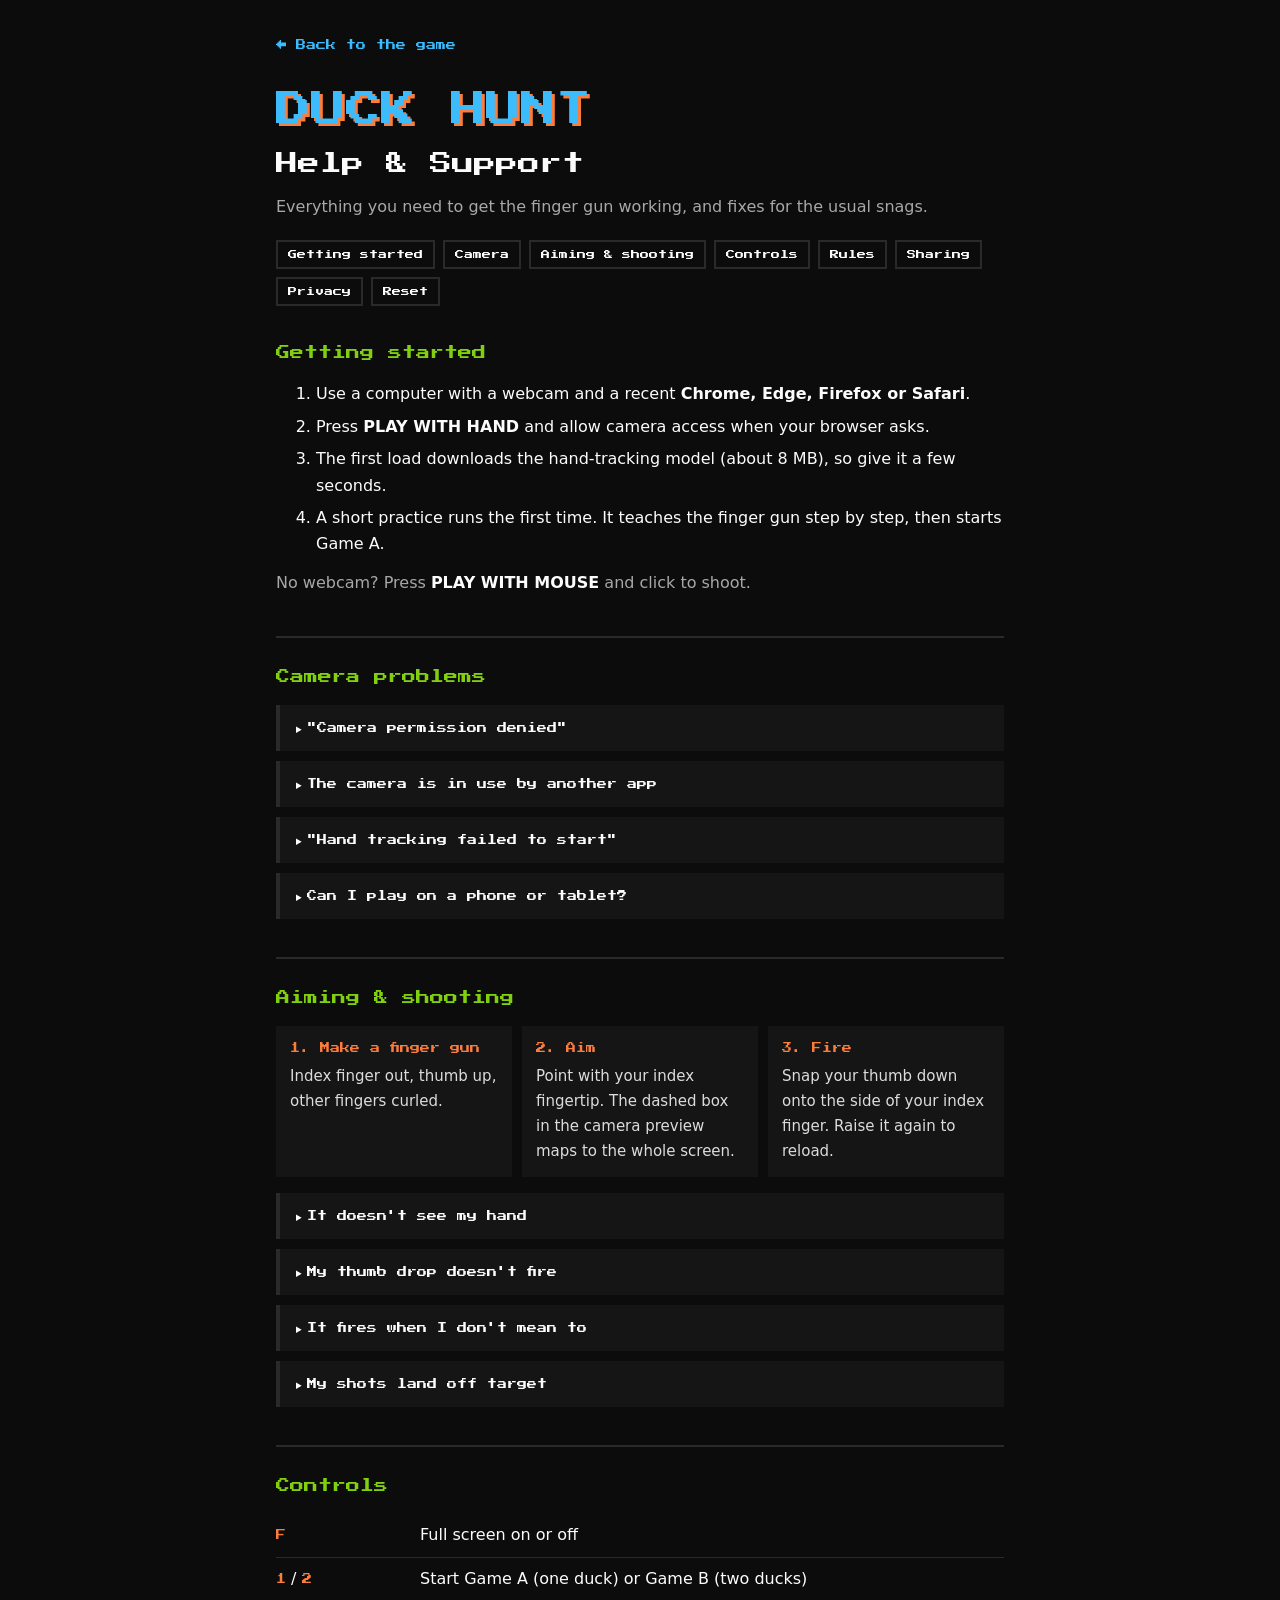
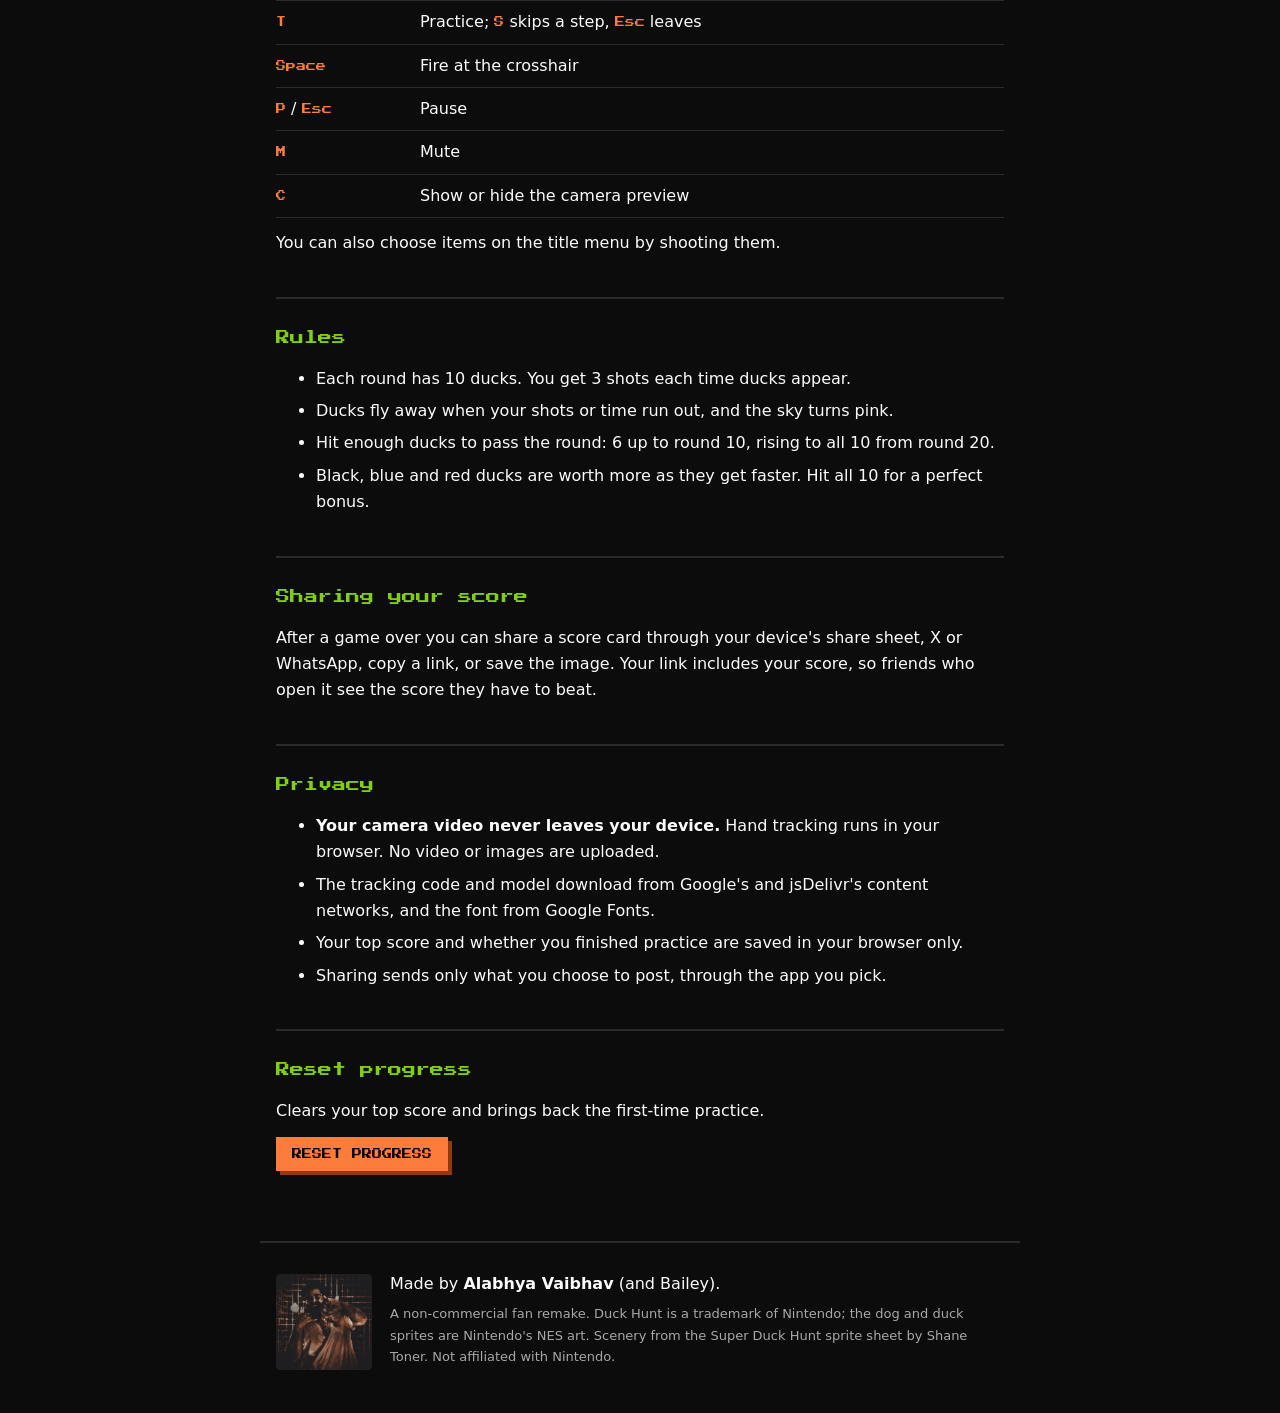
==== support.html @ d5b723dd "Add support page and score sharing - support.html: setup, camera and tracking troubleshooting, contr" ====
<!doctype html>
<html lang="en">
<head>
  <meta charset="utf-8">
  <meta name="viewport" content="width=device-width, initial-scale=1">
  <title>Help &amp; Support · Duck Hunt: Finger Gun</title>
  <meta name="description" content="How to play Duck Hunt: Finger Gun, fix camera and hand-tracking problems, and what happens to your camera video.">
  <link rel="preconnect" href="https://fonts.googleapis.com">
  <link rel="preconnect" href="https://fonts.gstatic.com" crossorigin>
  <link href="https://fonts.googleapis.com/css2?family=Press+Start+2P&display=swap" rel="stylesheet">
  <link rel="stylesheet" href="css/support.css">
</head>
<body>
  <header>
    <a class="back" href="./">&larr; Back to the game</a>
    <h1><span>DUCK HUNT</span> Help &amp; Support</h1>
    <p class="lede">Everything you need to get the finger gun working, and fixes for the usual snags.</p>
    <nav aria-label="On this page">
      <a href="#start">Getting started</a>
      <a href="#camera">Camera</a>
      <a href="#shooting">Aiming &amp; shooting</a>
      <a href="#controls">Controls</a>
      <a href="#rules">Rules</a>
      <a href="#share">Sharing</a>
      <a href="#privacy">Privacy</a>
      <a href="#reset">Reset</a>
    </nav>
  </header>

  <main>
    <section id="start">
      <h2>Getting started</h2>
      <ol>
        <li>Use a computer with a webcam and a recent <b>Chrome, Edge, Firefox or Safari</b>.</li>
        <li>Press <b>PLAY WITH HAND</b> and allow camera access when your browser asks.</li>
        <li>The first load downloads the hand-tracking model (about 8&nbsp;MB), so give it a few seconds.</li>
        <li>A short practice runs the first time. It teaches the finger gun step by step, then starts Game A.</li>
      </ol>
      <p class="tip">No webcam? Press <b>PLAY WITH MOUSE</b> and click to shoot.</p>
    </section>

    <section id="camera">
      <h2>Camera problems</h2>
      <details>
        <summary>"Camera permission denied"</summary>
        <p>Your browser blocked the camera for this site. Click the camera or lock icon at the left of the address bar, set <b>Camera</b> to <b>Allow</b>, then reload the page.</p>
        <p>On a Mac, also check <b>System Settings → Privacy &amp; Security → Camera</b> and turn on your browser.</p>
      </details>
      <details>
        <summary>The camera is in use by another app</summary>
        <p>Close video-call apps (Zoom, Meet, Teams, FaceTime) or other tabs that use the camera, then press <b>PLAY WITH HAND</b> again.</p>
      </details>
      <details>
        <summary>"Hand tracking failed to start"</summary>
        <p>The tracking model couldn't load or your graphics driver refused it. Check your connection and reload. If it keeps failing, try Chrome, which has the best support, or play with the mouse.</p>
      </details>
      <details>
        <summary>Can I play on a phone or tablet?</summary>
        <p>It's made for a laptop or desktop webcam that faces you while you point at the screen. Phones work for mouse-style play (tap to shoot), but holding the phone and aiming at it with the same hand is awkward.</p>
      </details>
    </section>

    <section id="shooting">
      <h2>Aiming &amp; shooting</h2>
      <div class="how">
        <div><b>1. Make a finger gun</b>Index finger out, thumb up, other fingers curled.</div>
        <div><b>2. Aim</b>Point with your index fingertip. The dashed box in the camera preview maps to the whole screen.</div>
        <div><b>3. Fire</b>Snap your thumb down onto the side of your index finger. Raise it again to reload.</div>
      </div>
      <details>
        <summary>It doesn't see my hand</summary>
        <ul>
          <li>Sit about an arm's length from the camera, with your hand inside the dashed box.</li>
          <li>Light your hand from the front. A bright window behind you makes your hand a silhouette.</li>
          <li>Keep your palm sideways to the camera, like holding a real pistol.</li>
        </ul>
      </details>
      <details>
        <summary>My thumb drop doesn't fire</summary>
        <p>Watch the bar under the camera preview. Your thumb has to go past the <span class="g">green line</span> to cock and past the <span class="o">orange line</span> to fire. Both lines learn your hand, so after a few full up-and-down movements they settle to your range.</p>
        <p>Make the movement bigger: thumb clearly up, then all the way down onto your finger. A small twitch isn't enough.</p>
      </details>
      <details>
        <summary>It fires when I don't mean to</summary>
        <p>Keep your thumb raised high between shots and curl your other fingers. When they open, the gun un-cocks and won't fire.</p>
      </details>
      <details>
        <summary>My shots land off target</summary>
        <p>The shot lands where the crosshair was when your thumb <i>started</i> to drop, so your aim jerking during the shot doesn't matter. If you still miss, hold your index finger steadier and replay <b>PRACTICE</b> from the title menu to warm up.</p>
      </details>
    </section>

    <section id="controls">
      <h2>Controls</h2>
      <table>
        <tr><td><kbd>F</kbd></td><td>Full screen on or off</td></tr>
        <tr><td><kbd>1</kbd> / <kbd>2</kbd></td><td>Start Game A (one duck) or Game B (two ducks)</td></tr>
        <tr><td><kbd>T</kbd></td><td>Practice; <kbd>S</kbd> skips a step, <kbd>Esc</kbd> leaves</td></tr>
        <tr><td><kbd>Space</kbd></td><td>Fire at the crosshair</td></tr>
        <tr><td><kbd>P</kbd> / <kbd>Esc</kbd></td><td>Pause</td></tr>
        <tr><td><kbd>M</kbd></td><td>Mute</td></tr>
        <tr><td><kbd>C</kbd></td><td>Show or hide the camera preview</td></tr>
      </table>
      <p>You can also choose items on the title menu by shooting them.</p>
    </section>

    <section id="rules">
      <h2>Rules</h2>
      <ul>
        <li>Each round has 10 ducks. You get 3 shots each time ducks appear.</li>
        <li>Ducks fly away when your shots or time run out, and the sky turns pink.</li>
        <li>Hit enough ducks to pass the round: 6 up to round 10, rising to all 10 from round 20.</li>
        <li>Black, blue and red ducks are worth more as they get faster. Hit all 10 for a perfect bonus.</li>
      </ul>
    </section>

    <section id="share">
      <h2>Sharing your score</h2>
      <p>After a game over you can share a score card through your device's share sheet, X or WhatsApp, copy a link, or save the image. Your link includes your score, so friends who open it see the score they have to beat.</p>
    </section>

    <section id="privacy">
      <h2>Privacy</h2>
      <ul>
        <li><b>Your camera video never leaves your device.</b> Hand tracking runs in your browser. No video or images are uploaded.</li>
        <li>The tracking code and model download from Google's and jsDelivr's content networks, and the font from Google Fonts.</li>
        <li>Your top score and whether you finished practice are saved in your browser only.</li>
        <li>Sharing sends only what you choose to post, through the app you pick.</li>
      </ul>
    </section>

    <section id="reset">
      <h2>Reset progress</h2>
      <p>Clears your top score and brings back the first-time practice.</p>
      <button id="resetBtn">RESET PROGRESS</button>
      <p id="resetMsg" class="msg" aria-live="polite"></p>
    </section>
  </main>

  <footer>
    <img src="assets/alabhya.png" alt="Dot portrait of Alabhya with Bailey the cat" width="96" height="96">
    <div>
      <p>Made by <b>Alabhya Vaibhav</b> (and Bailey).</p>
      <p class="fine">A non-commercial fan remake. Duck Hunt is a trademark of Nintendo; the dog and duck sprites are Nintendo's NES art. Scenery from the Super Duck Hunt sprite sheet by Shane Toner. Not affiliated with Nintendo.</p>
    </div>
  </footer>

  <script>
    document.getElementById('resetBtn').addEventListener('click', () => {
      const msg = document.getElementById('resetMsg');
      try {
        localStorage.removeItem('duckhunt.top');
        localStorage.removeItem('duckhunt.tutorialDone');
        msg.textContent = 'Done. Practice will run next time you play with your hand.';
      } catch {
        msg.textContent = 'Your browser is blocking site storage, so there is nothing saved to reset.';
      }
    });
  </script>
</body>
</html>
---- css/support.css ----
:root {
  --bg: #0c0c0c;
  --panel: #151515;
  --line: #2a2a2a;
  --ink: #fcfcfc;
  --muted: #a8a8a8;
  --green: #80d010;
  --blue: #3cbcfc;
  --orange: #fc7c3c;
  --pixel: "Press Start 2P", ui-monospace, monospace;
  --body: system-ui, -apple-system, "Segoe UI", sans-serif;
}

* { box-sizing: border-box; }

html { scroll-behavior: smooth; }
body {
  margin: 0;
  background: var(--bg);
  color: var(--ink);
  font: 16px/1.65 var(--body);
}

header, main, footer { max-width: 760px; margin: 0 auto; padding: 0 16px; }
header { padding-top: 32px; padding-bottom: 8px; }

a { color: var(--blue); }
a:hover { color: var(--ink); }
.back { font: 10px var(--pixel); text-decoration: none; }

h1, h2, summary, button, kbd, .how b { font-family: var(--pixel); font-weight: normal; }
h1 { font-size: clamp(16px, 4vw, 22px); line-height: 1.6; margin: 24px 0 12px; }
h1 span { display: block; color: var(--blue); text-shadow: 3px 3px 0 var(--orange); font-size: 1.6em; margin-bottom: 8px; }
h2 { font-size: 14px; color: var(--green); margin: 0 0 16px; }
.lede { color: var(--muted); margin: 0 0 20px; }

nav { display: flex; flex-wrap: wrap; gap: 8px; }
nav a {
  font: 9px var(--pixel);
  text-decoration: none;
  padding: 8px 10px;
  border: 2px solid var(--line);
  color: var(--ink);
}
nav a:hover { border-color: var(--green); }

section { padding: 28px 0; border-top: 2px solid var(--line); scroll-margin-top: 16px; }
section:first-child { border-top: none; }
p, ul, ol { margin: 0 0 12px; }
li { margin-bottom: 6px; }
b { color: var(--ink); }
.tip { color: var(--muted); }
.g { color: var(--green); }
.o { color: var(--orange); }

details {
  background: var(--panel);
  border-left: 4px solid var(--line);
  margin-bottom: 10px;
  padding: 0 16px;
}
details[open] { border-left-color: var(--orange); padding-bottom: 6px; }
summary { cursor: pointer; font-size: 10px; line-height: 1.8; padding: 14px 0; }
details p, details ul { color: #dcdcdc; }

.how { display: grid; grid-template-columns: repeat(auto-fit, minmax(190px, 1fr)); gap: 10px; margin-bottom: 16px; }
.how div { background: var(--panel); padding: 14px; color: #dcdcdc; font-size: 15px; }
.how b { display: block; font-size: 10px; color: var(--orange); margin-bottom: 8px; line-height: 1.6; }

table { border-collapse: collapse; width: 100%; margin-bottom: 12px; }
td { padding: 8px 0; border-bottom: 1px solid var(--line); vertical-align: top; }
td:first-child { width: 9em; white-space: nowrap; }
kbd { font-size: 10px; color: var(--orange); }

button {
  font-size: 10px;
  padding: 12px 16px;
  color: #000;
  background: var(--orange);
  border: none;
  cursor: pointer;
  box-shadow: 4px 4px 0 #8c3c0c;
}
button:active { transform: translate(2px, 2px); box-shadow: 2px 2px 0 #8c3c0c; }
.msg { color: var(--green); margin-top: 14px; min-height: 1em; }

footer {
  display: flex;
  gap: 18px;
  align-items: center;
  padding-top: 28px;
  padding-bottom: 40px;
  border-top: 2px solid var(--line);
}
footer img { flex: none; border-radius: 4px; }
footer p { margin: 0 0 6px; }
.fine { color: var(--muted); font-size: 13px; }
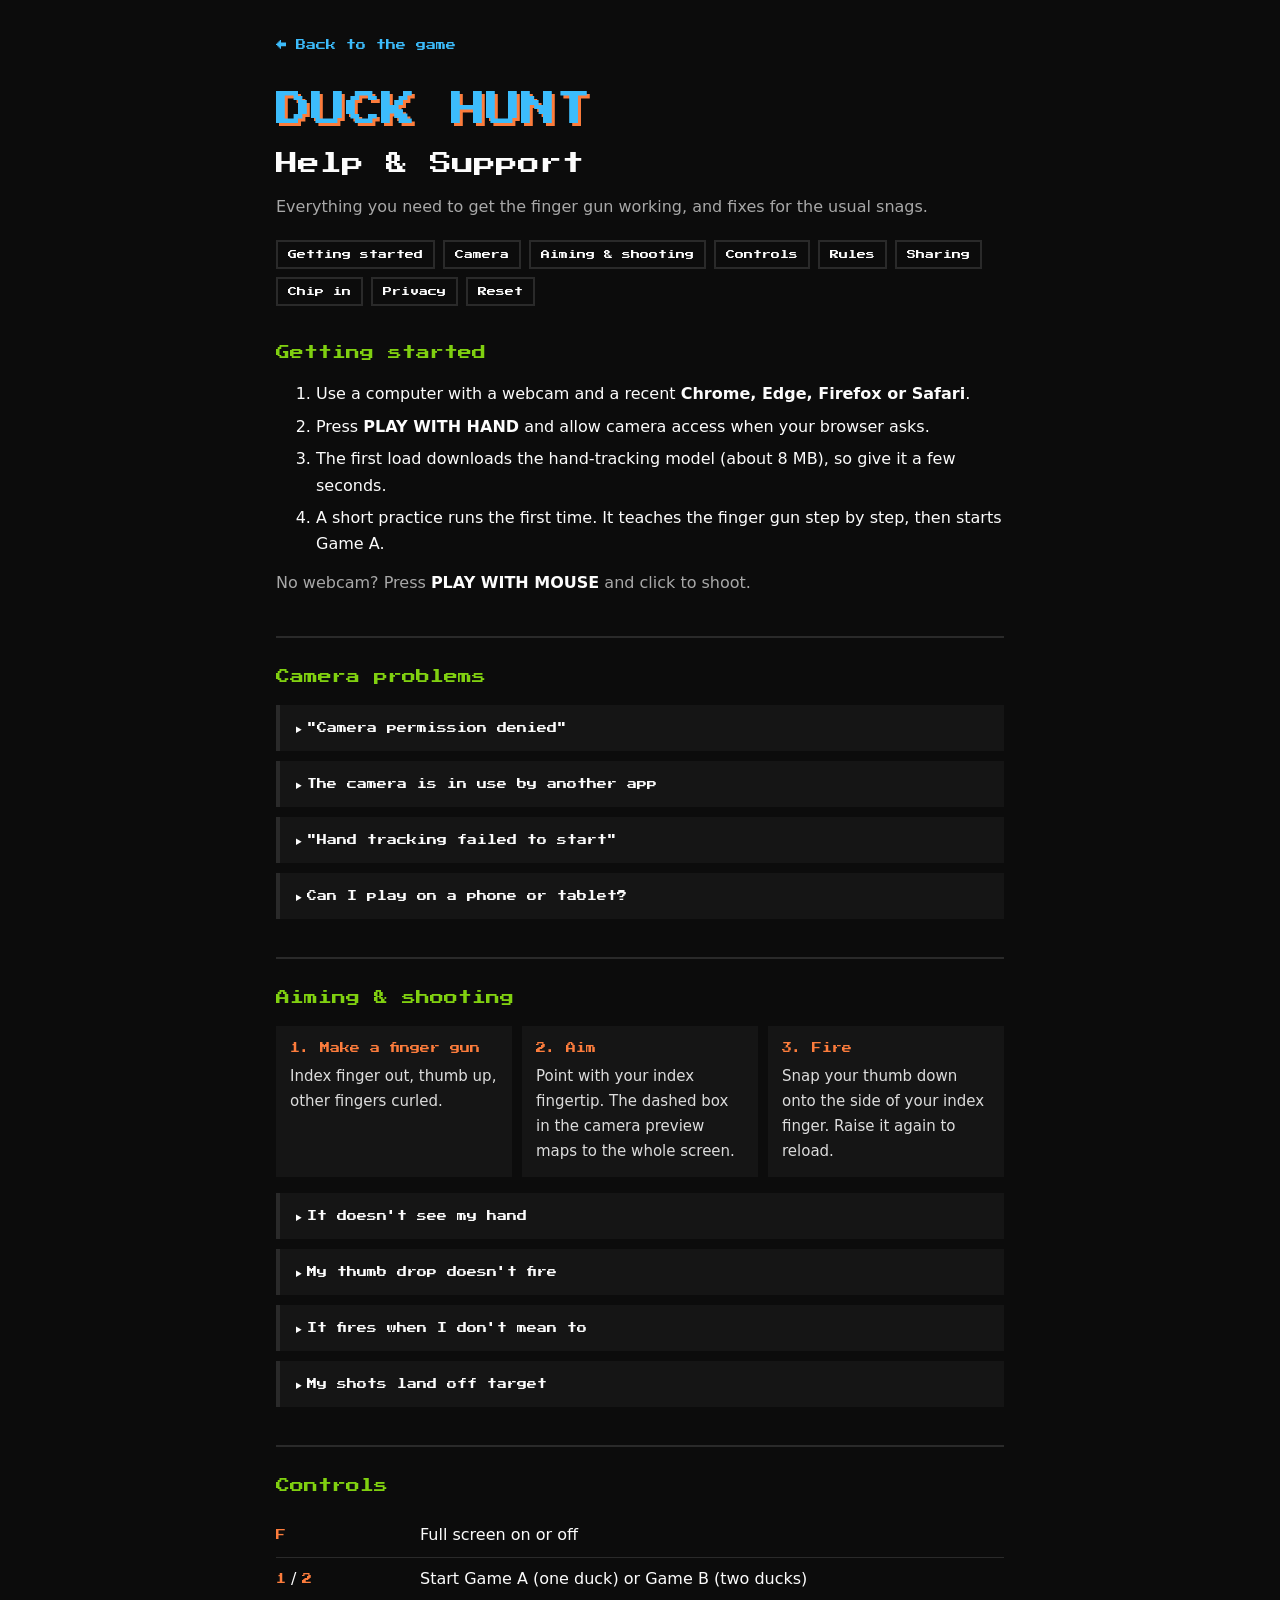
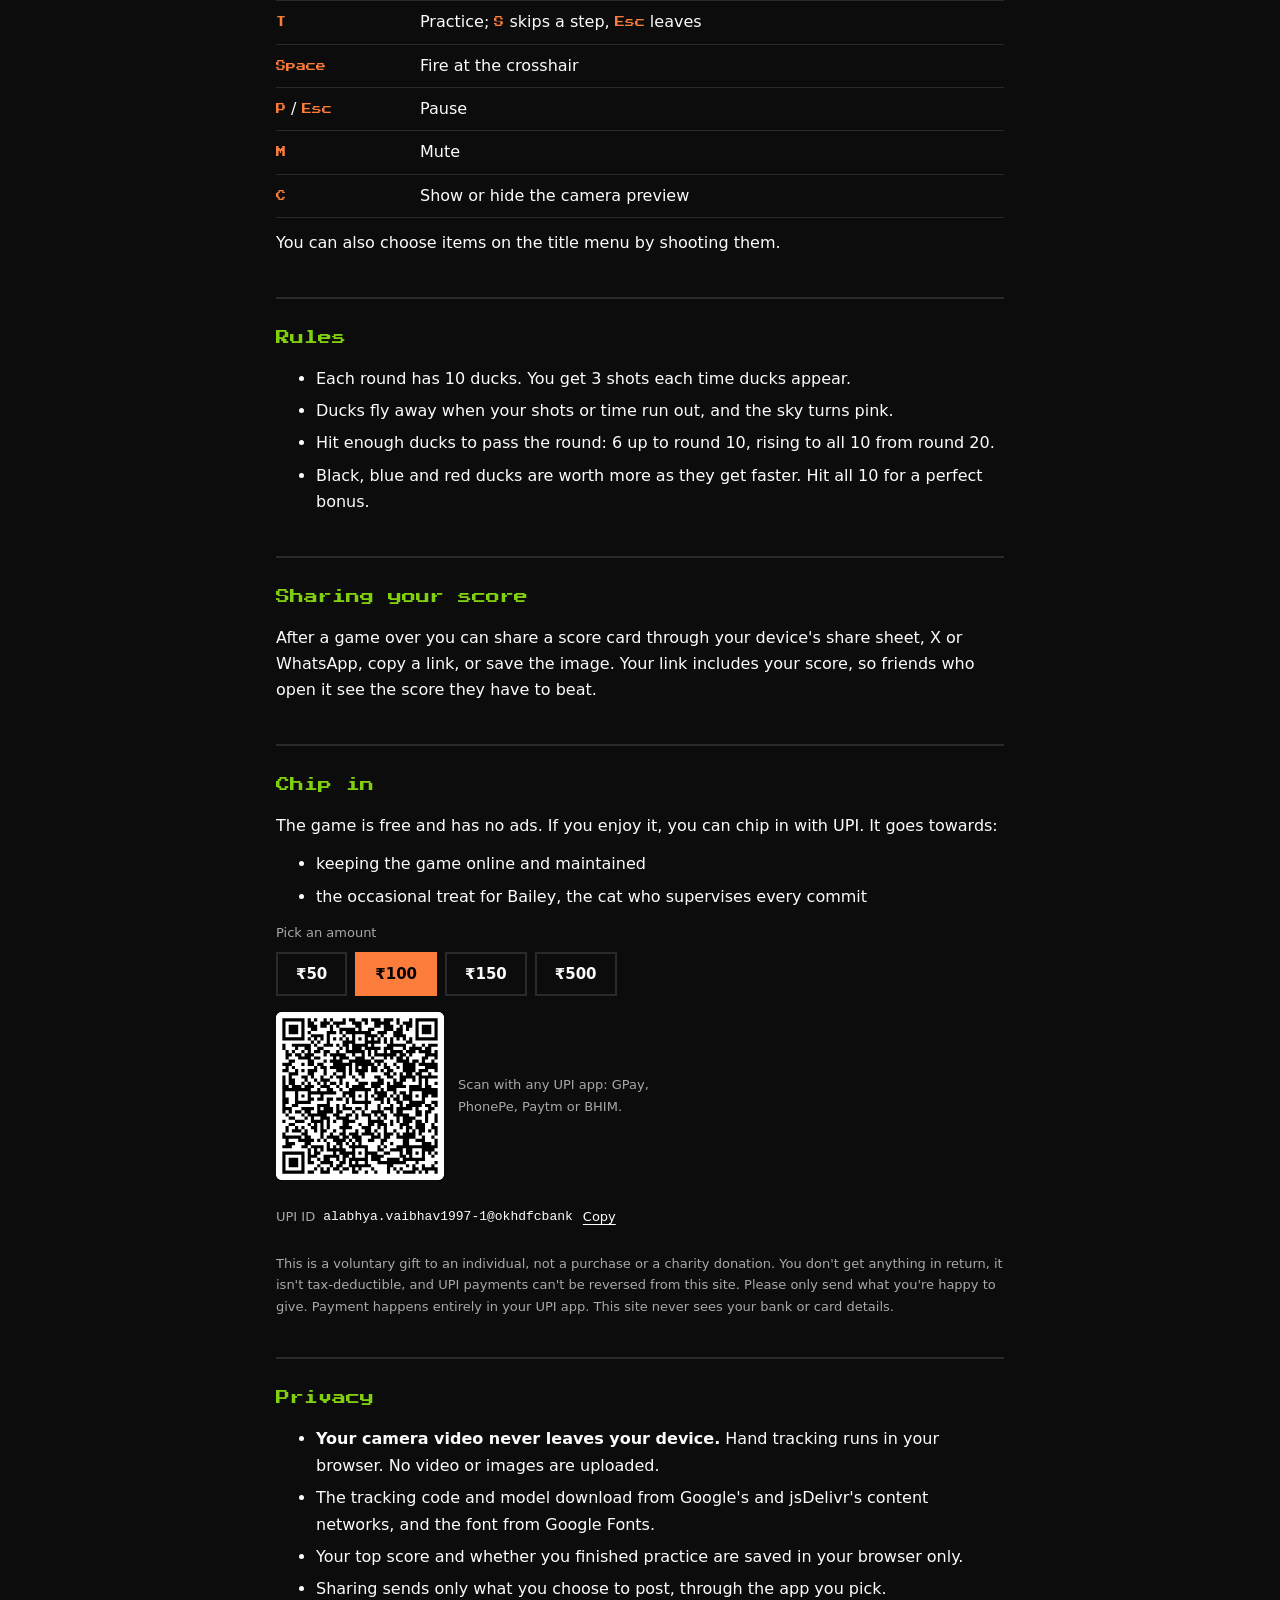
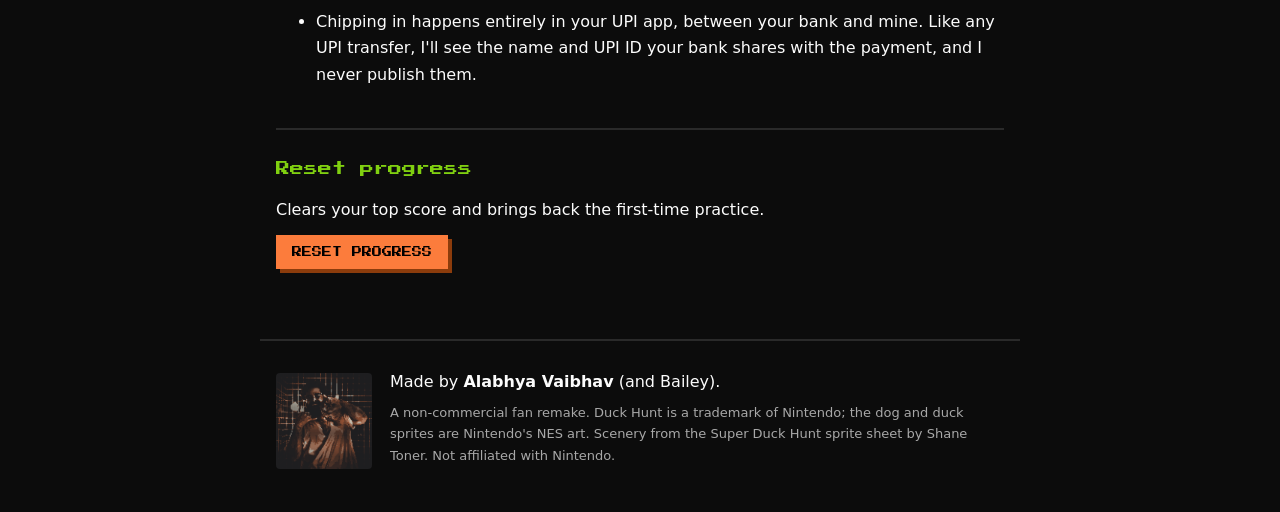
==== commit b80245ab: "Add UPI chip-in box to the support page Same UPI ID, amounts and wording as How Your City Moves, wit" ====
--- a/support.html
+++ b/support.html
@@ -22,6 +22,7 @@
       <a href="#controls">Controls</a>
       <a href="#rules">Rules</a>
       <a href="#share">Sharing</a>
+      <a href="#chip-in">Chip in</a>
       <a href="#privacy">Privacy</a>
       <a href="#reset">Reset</a>
     </nav>
@@ -119,6 +120,33 @@
       <p>After a game over you can share a score card through your device's share sheet, X or WhatsApp, copy a link, or save the image. Your link includes your score, so friends who open it see the score they have to beat.</p>
     </section>
 
+    <section id="chip-in">
+      <h2>Chip in</h2>
+      <p>The game is free and has no ads. If you enjoy it, you can chip in with UPI. It goes towards:</p>
+      <ul>
+        <li>keeping the game online and maintained</li>
+        <li>the occasional treat for Bailey, the cat who supervises every commit</li>
+      </ul>
+      <div class="chipin" data-chipin>
+        <fieldset class="chip-amounts">
+          <legend>Pick an amount</legend>
+          <label class="chip"><input type="radio" name="chipAmount" value="50"><span>₹50</span></label>
+          <label class="chip"><input type="radio" name="chipAmount" value="100" checked><span>₹100</span></label>
+          <label class="chip"><input type="radio" name="chipAmount" value="150"><span>₹150</span></label>
+          <label class="chip"><input type="radio" name="chipAmount" value="500"><span>₹500</span></label>
+        </fieldset>
+        <div class="chip-pay">
+          <a class="chip-app" href="#" data-chip-app>Pay <span data-chip-label>₹100</span> with a UPI app</a>
+          <div class="chip-qr">
+            <img data-chip-qr src="assets/qr/upi-100.svg" width="168" height="168" alt="UPI QR code for ₹100">
+            <p class="chip-hint"><span class="on-hover">Scan with any UPI app: GPay, PhonePe, Paytm or BHIM.</span><span class="on-touch">Or scan this from another phone.</span></p>
+          </div>
+        </div>
+        <p class="chip-id">UPI ID <code data-chip-id></code> <button type="button" class="chip-copy" data-chip-copy>Copy</button><span class="chip-status" role="status" aria-live="polite" data-chip-status></span></p>
+      </div>
+      <p class="fine">This is a voluntary gift to an individual, not a purchase or a charity donation. You don't get anything in return, it isn't tax-deductible, and UPI payments can't be reversed from this site. Please only send what you're happy to give. Payment happens entirely in your UPI app. This site never sees your bank or card details.</p>
+    </section>
+
     <section id="privacy">
       <h2>Privacy</h2>
       <ul>
@@ -126,6 +154,7 @@
         <li>The tracking code and model download from Google's and jsDelivr's content networks, and the font from Google Fonts.</li>
         <li>Your top score and whether you finished practice are saved in your browser only.</li>
         <li>Sharing sends only what you choose to post, through the app you pick.</li>
+        <li>Chipping in happens entirely in your UPI app, between your bank and mine. Like any UPI transfer, I'll see the name and UPI ID your bank shares with the payment, and I never publish them.</li>
       </ul>
     </section>
 
@@ -146,6 +175,30 @@
   </footer>
 
   <script>
+    // "Chip in" box. Keep UPI in step with tools/upi_qr.py, which draws the QR codes.
+    const UPI = { id: 'alabhya.vaibhav1997-1@okhdfcbank', name: 'Alabhya Vaibhav', note: 'Chip in: Duck Hunt Finger Gun' };
+    // The ID goes in raw: several UPI apps reject "%40" in place of "@".
+    const upiLink = amount => `upi://pay?pa=${UPI.id}&pn=${encodeURIComponent(UPI.name)}`
+      + `&am=${amount.toFixed(2)}&cu=INR&tn=${encodeURIComponent(UPI.note)}`;
+    const chip = document.querySelector('[data-chipin]');
+    const app = chip.querySelector('[data-chip-app]');
+    const qr = chip.querySelector('[data-chip-qr]');
+    const pick = amount => {
+      app.href = upiLink(amount);
+      chip.querySelector('[data-chip-label]').textContent = `₹${amount}`;
+      qr.src = `assets/qr/upi-${amount}.svg`;
+      qr.alt = `UPI QR code for ₹${amount}`;
+    };
+    chip.querySelector('[data-chip-id]').textContent = UPI.id;
+    chip.querySelectorAll('input[name=chipAmount]').forEach(r => r.addEventListener('change', () => pick(Number(r.value))));
+    pick(Number(chip.querySelector('input[name=chipAmount]:checked').value));
+    chip.querySelector('[data-chip-copy]').addEventListener('click', async () => {
+      const status = chip.querySelector('[data-chip-status]');
+      try { await navigator.clipboard.writeText(UPI.id); status.textContent = 'Copied'; }
+      catch { status.textContent = 'Select and copy it instead'; }
+      setTimeout(() => { status.textContent = ''; }, 2400);
+    });
+
     document.getElementById('resetBtn').addEventListener('click', () => {
       const msg = document.getElementById('resetMsg');
       try {
--- a/css/support.css
+++ b/css/support.css
@@ -95,3 +95,53 @@
 footer img { flex: none; border-radius: 4px; }
 footer p { margin: 0 0 6px; }
 .fine { color: var(--muted); font-size: 13px; }
+
+/* Chip in (UPI) */
+.chipin { display: grid; gap: 16px; margin: 6px 0 16px; }
+.chip-amounts { border: 0; margin: 0; padding: 0; display: flex; flex-wrap: wrap; gap: 8px; }
+.chip-amounts legend { font-size: 13px; color: var(--muted); margin-bottom: 8px; padding: 0; }
+.chip { position: relative; }
+.chip input { position: absolute; opacity: 0; width: 1px; height: 1px; }
+.chip span {
+  display: inline-flex;
+  align-items: center;
+  min-height: 44px;
+  padding: 0 18px;
+  cursor: pointer;
+  border: 2px solid var(--line);
+  font: 600 15px var(--body); /* the pixel font has no ₹ */
+}
+.chip span:hover { border-color: var(--orange); color: var(--orange); }
+.chip input:checked + span { background: var(--orange); border-color: var(--orange); color: #000; }
+.chip input:focus-visible + span { outline: 2px solid var(--orange); outline-offset: 2px; }
+.chip-pay { display: flex; flex-wrap: wrap; gap: 16px; align-items: flex-start; }
+.chip-app {
+  font: 10px var(--pixel);
+  padding: 14px 16px;
+  color: #000;
+  background: var(--orange);
+  text-decoration: none;
+  box-shadow: 4px 4px 0 #8c3c0c;
+}
+.chip-app:hover { color: #000; }
+.chip-qr { display: flex; gap: 14px; align-items: center; flex-wrap: wrap; }
+.chip-qr img { display: block; width: 168px; height: 168px; background: #fff; border-radius: 6px; }
+.chip-hint { margin: 0; max-width: 24ch; font-size: 13px; color: var(--muted); }
+.chip-id { margin: 0; font-size: 13px; color: var(--muted); display: flex; flex-wrap: wrap; align-items: center; gap: 8px; }
+.chip-id code { color: var(--ink); }
+.chip-copy {
+  all: unset;
+  cursor: pointer;
+  font-size: 13px;
+  color: var(--ink);
+  text-decoration: underline;
+  text-underline-offset: 3px;
+  padding: 10px 2px;
+}
+.chip-copy:hover { color: var(--orange); }
+.chip-copy:focus-visible { outline: 2px solid var(--orange); outline-offset: 2px; }
+.chip-status { font: 9px var(--pixel); color: var(--orange); }
+/* UPI apps live on phones: on desktop the QR is the way in. */
+.on-touch { display: none; }
+@media (hover: hover) and (pointer: fine) { .chip-app { display: none; } }
+@media not ((hover: hover) and (pointer: fine)) { .on-hover { display: none; } .on-touch { display: inline; } }
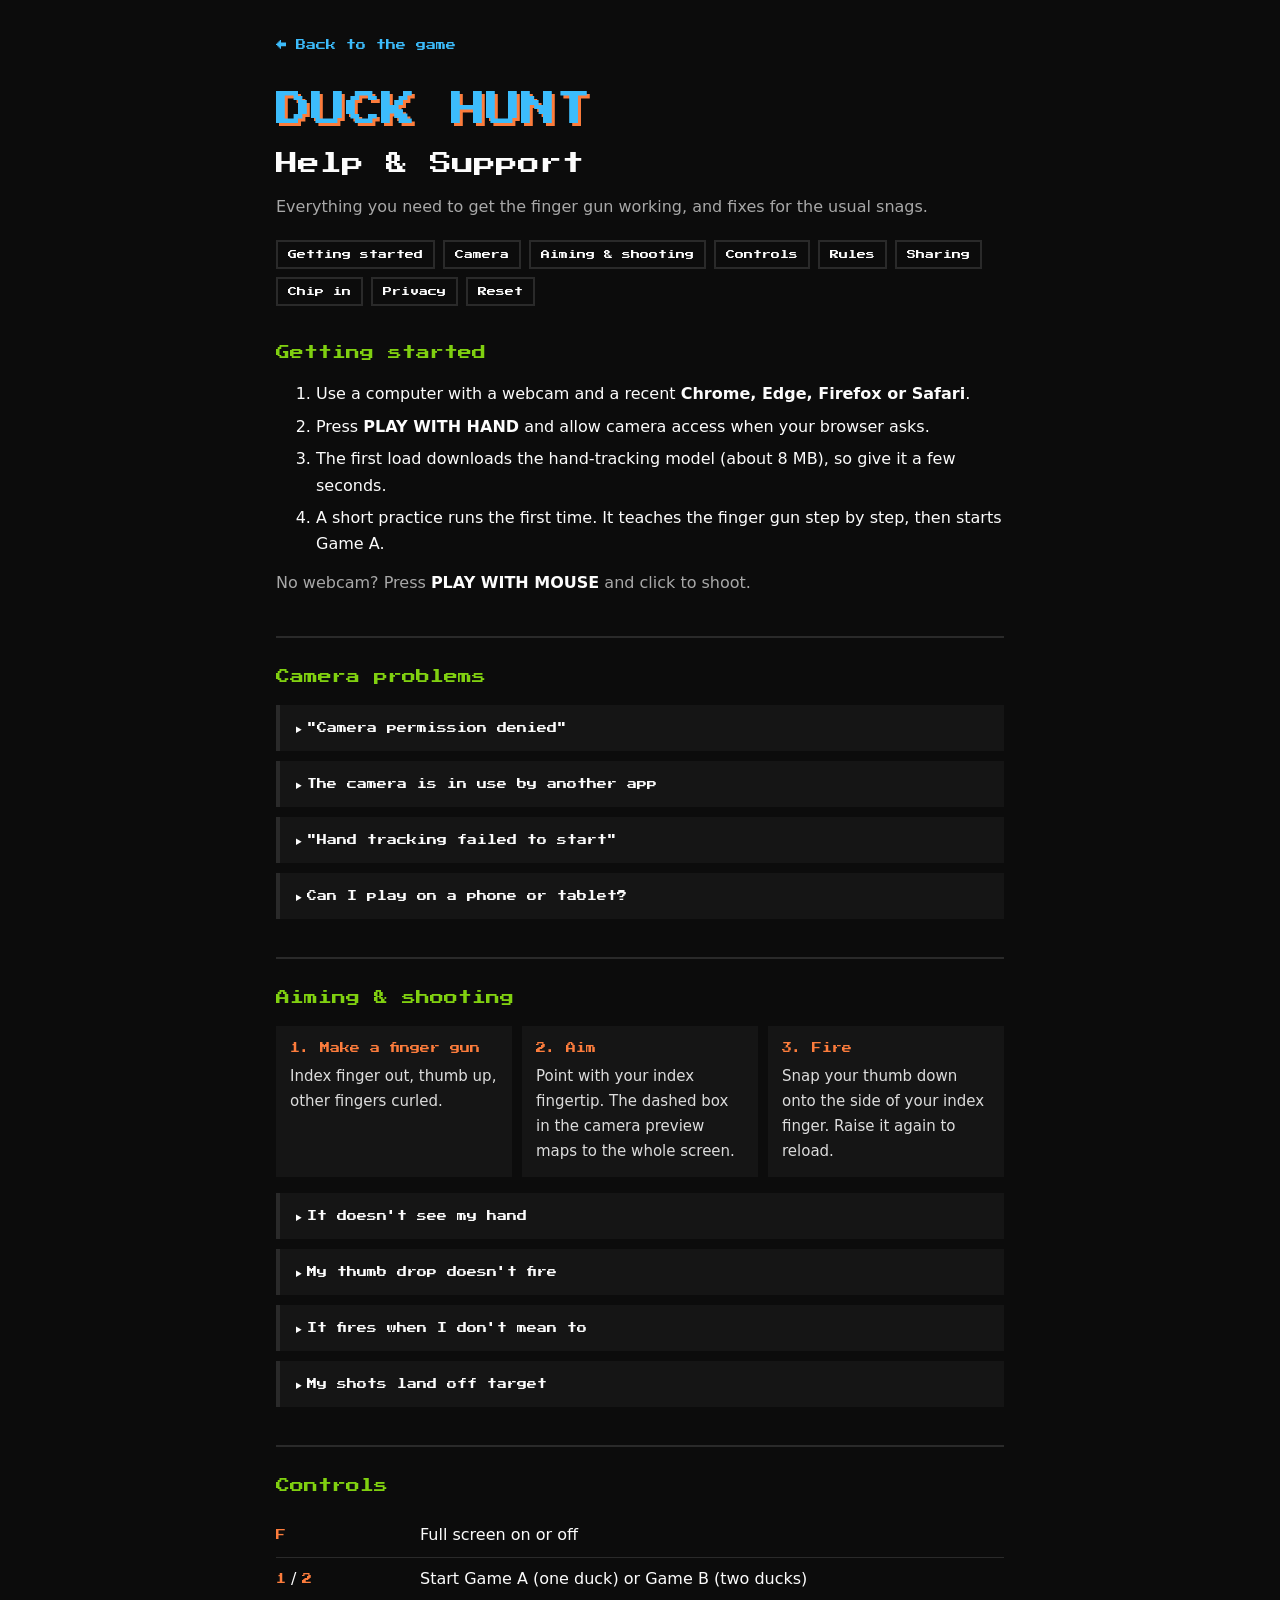
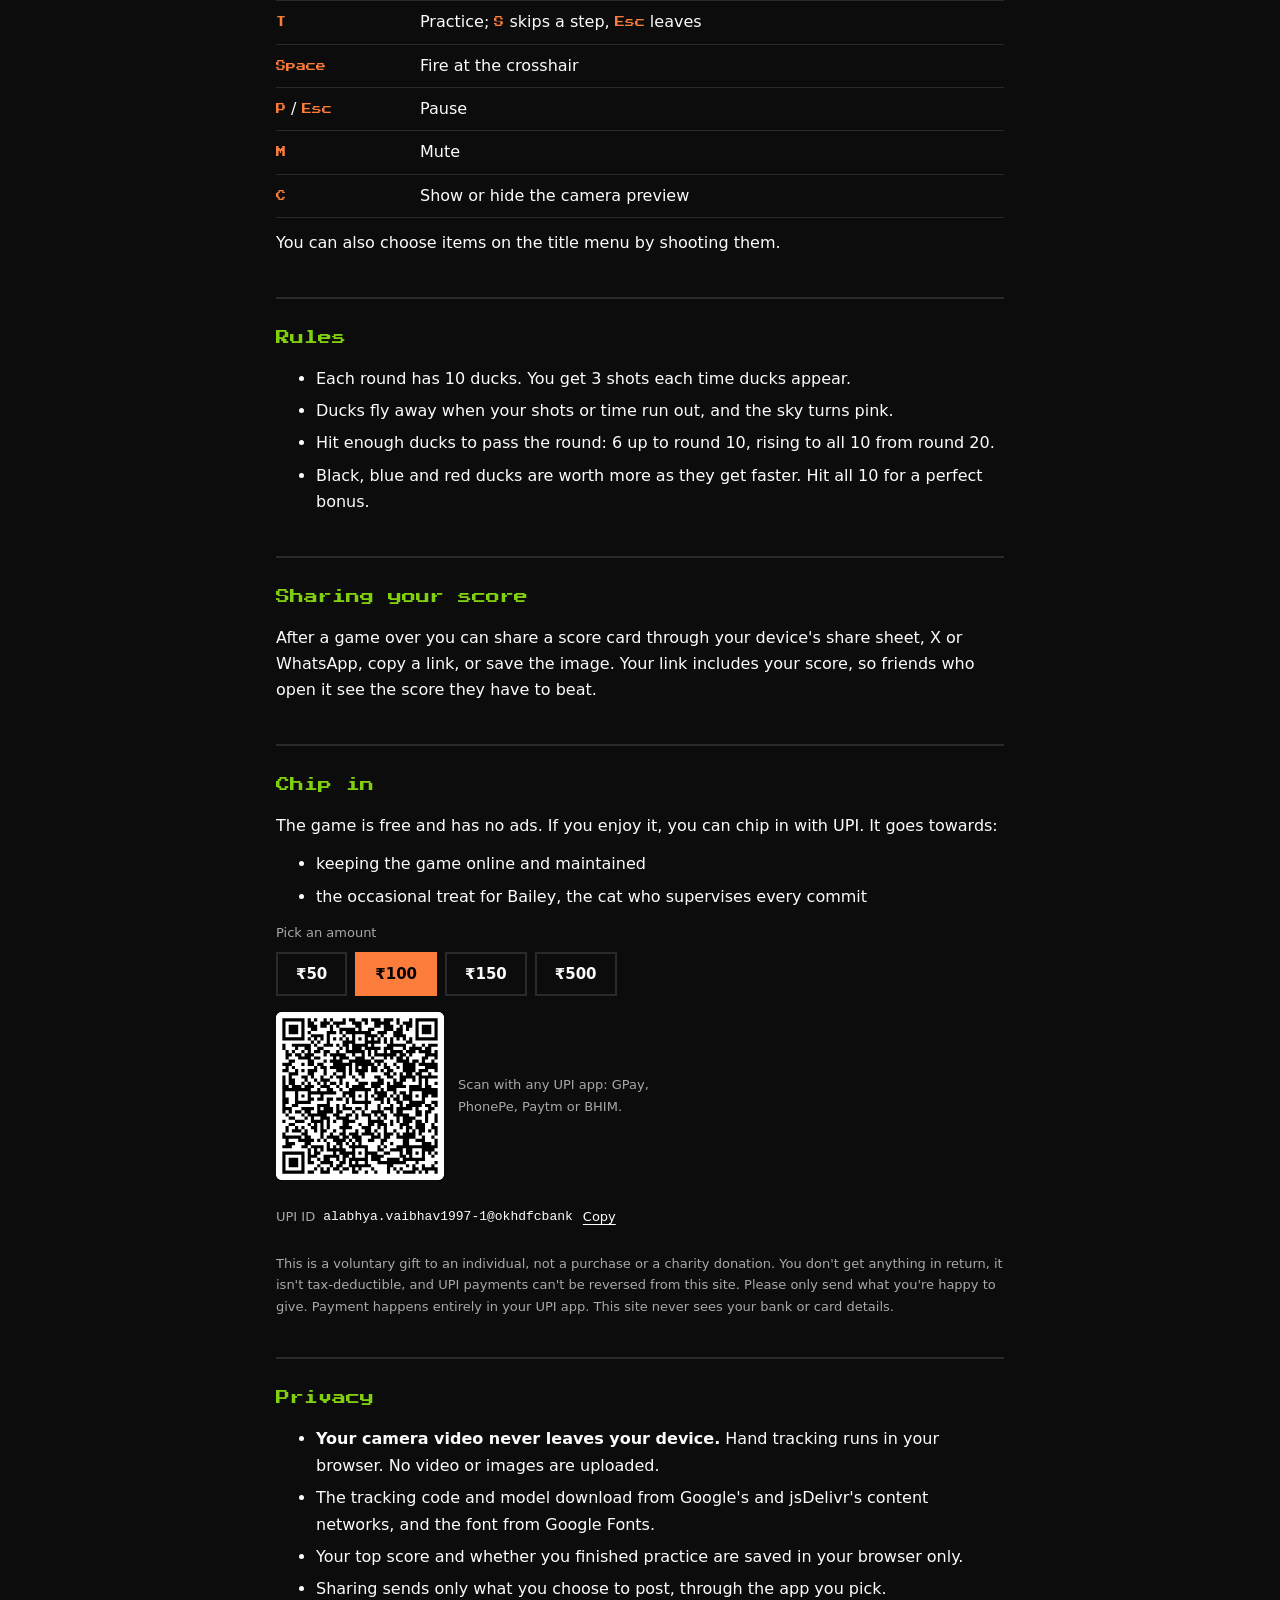
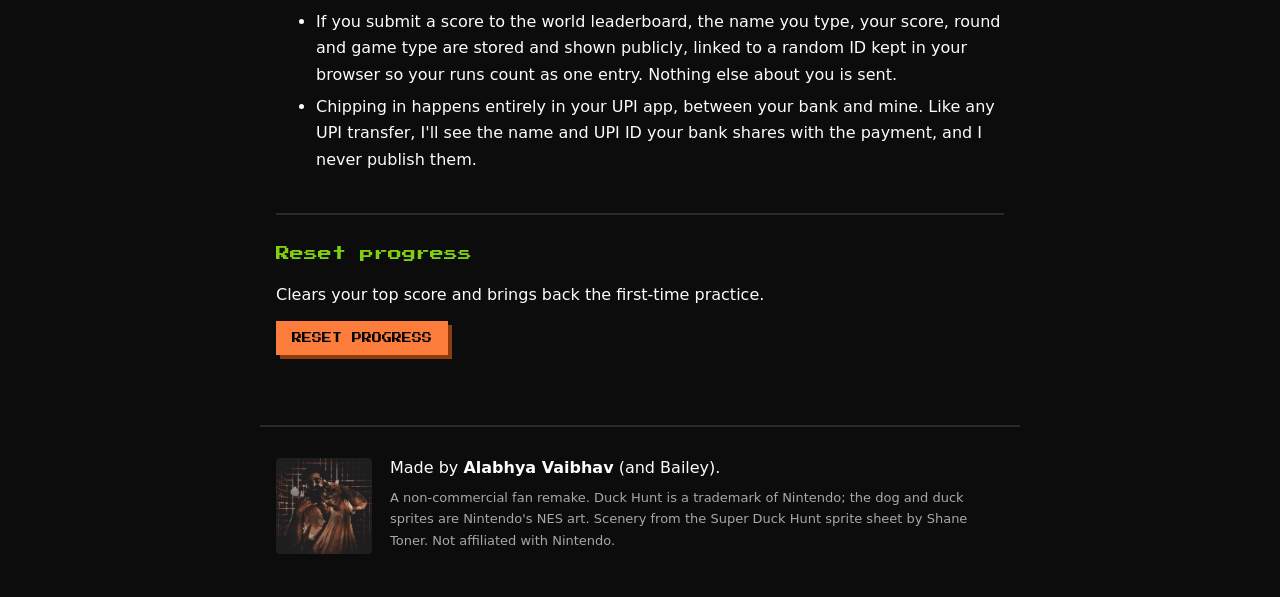
==== commit a097b405: "Add world leaderboard (hidden until Supabase is configured) - supabase/migrations: scores table behi" ====
--- a/support.html
+++ b/support.html
@@ -4,6 +4,11 @@
   <meta charset="utf-8">
   <meta name="viewport" content="width=device-width, initial-scale=1">
   <title>Help &amp; Support · Duck Hunt: Finger Gun</title>
+  <link rel="icon" href="favicon.ico" sizes="32x32">
+  <link rel="icon" href="favicon.svg" type="image/svg+xml">
+  <link rel="apple-touch-icon" href="assets/icons/apple-touch-icon.png">
+  <link rel="manifest" href="site.webmanifest">
+  <meta name="theme-color" content="#64b0ff">
   <meta name="description" content="How to play Duck Hunt: Finger Gun, fix camera and hand-tracking problems, and what happens to your camera video.">
   <link rel="preconnect" href="https://fonts.googleapis.com">
   <link rel="preconnect" href="https://fonts.gstatic.com" crossorigin>
@@ -154,6 +159,7 @@
         <li>The tracking code and model download from Google's and jsDelivr's content networks, and the font from Google Fonts.</li>
         <li>Your top score and whether you finished practice are saved in your browser only.</li>
         <li>Sharing sends only what you choose to post, through the app you pick.</li>
+        <li>If you submit a score to the world leaderboard, the name you type, your score, round and game type are stored and shown publicly, linked to a random ID kept in your browser so your runs count as one entry. Nothing else about you is sent.</li>
         <li>Chipping in happens entirely in your UPI app, between your bank and mine. Like any UPI transfer, I'll see the name and UPI ID your bank shares with the payment, and I never publish them.</li>
       </ul>
     </section>
@@ -203,6 +209,7 @@
       const msg = document.getElementById('resetMsg');
       try {
         localStorage.removeItem('duckhunt.top');
+        localStorage.removeItem('duckhunt.best');
         localStorage.removeItem('duckhunt.tutorialDone');
         msg.textContent = 'Done. Practice will run next time you play with your hand.';
       } catch {
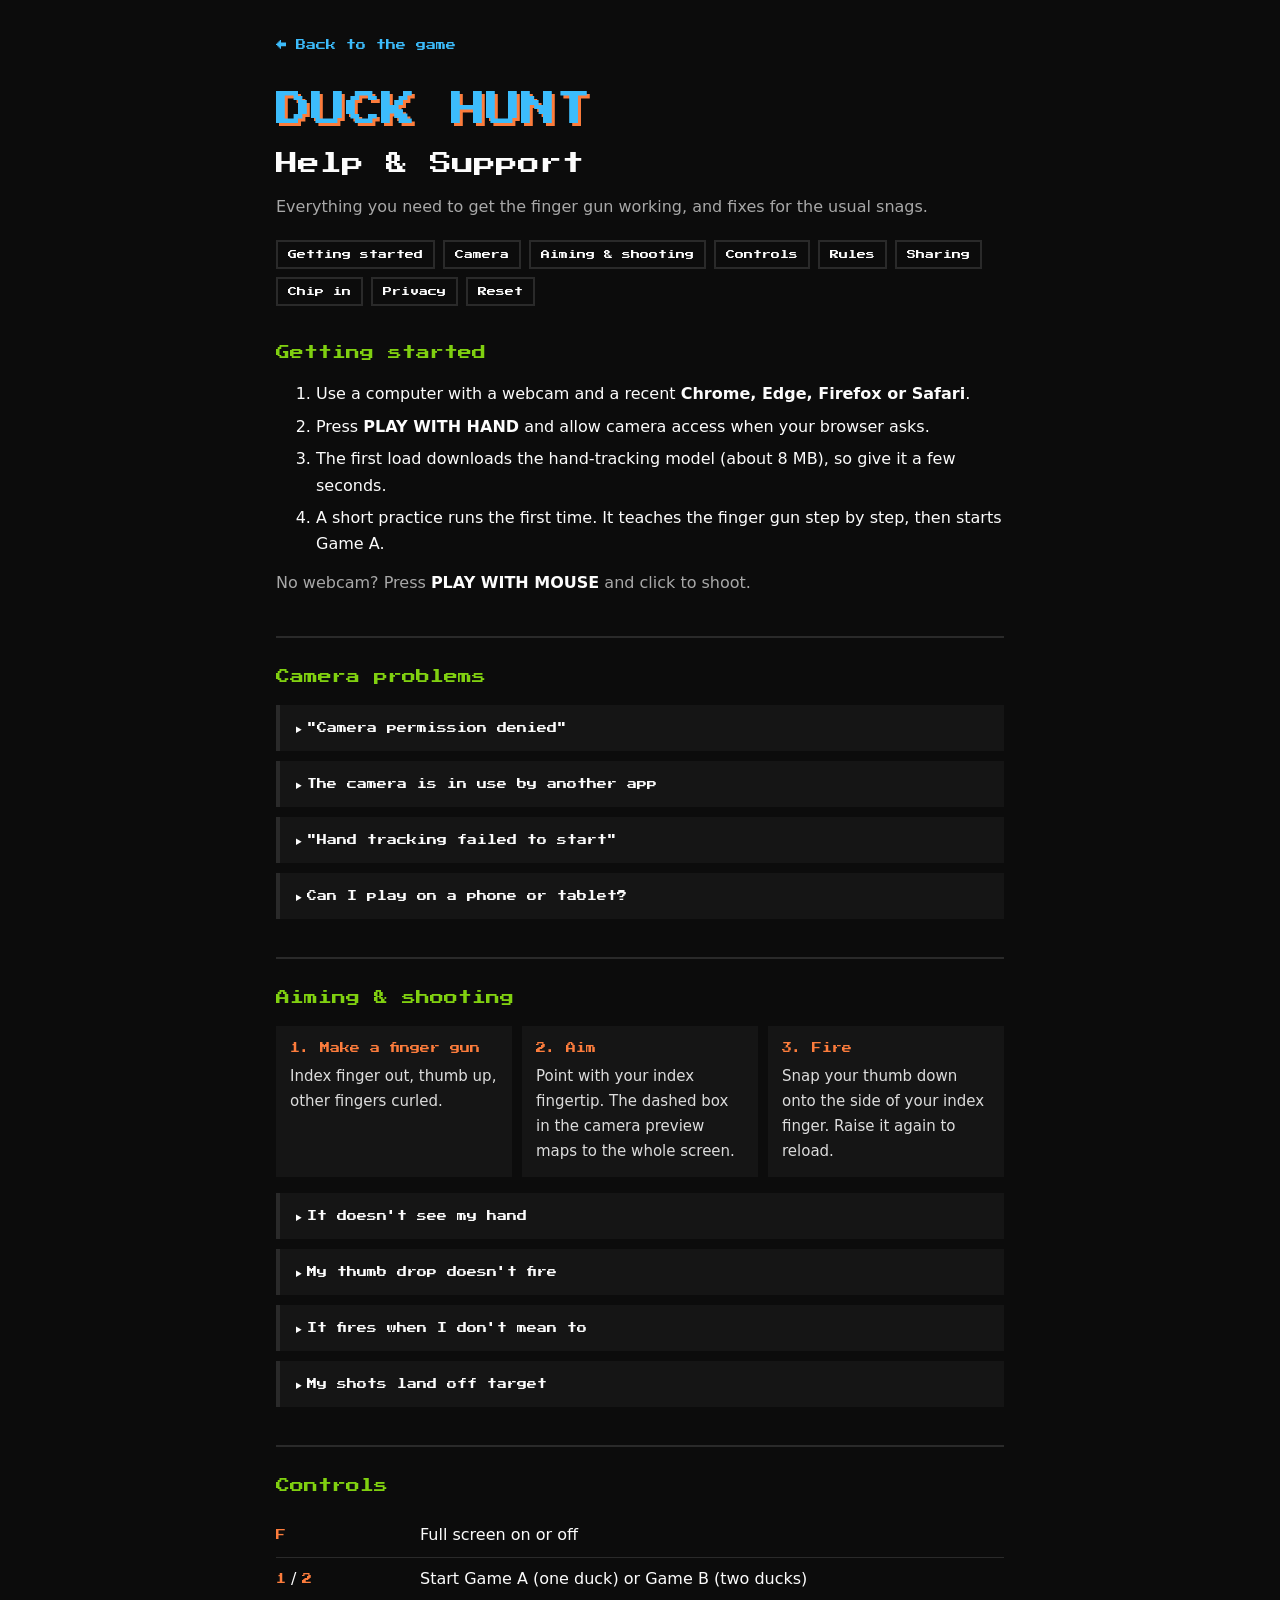
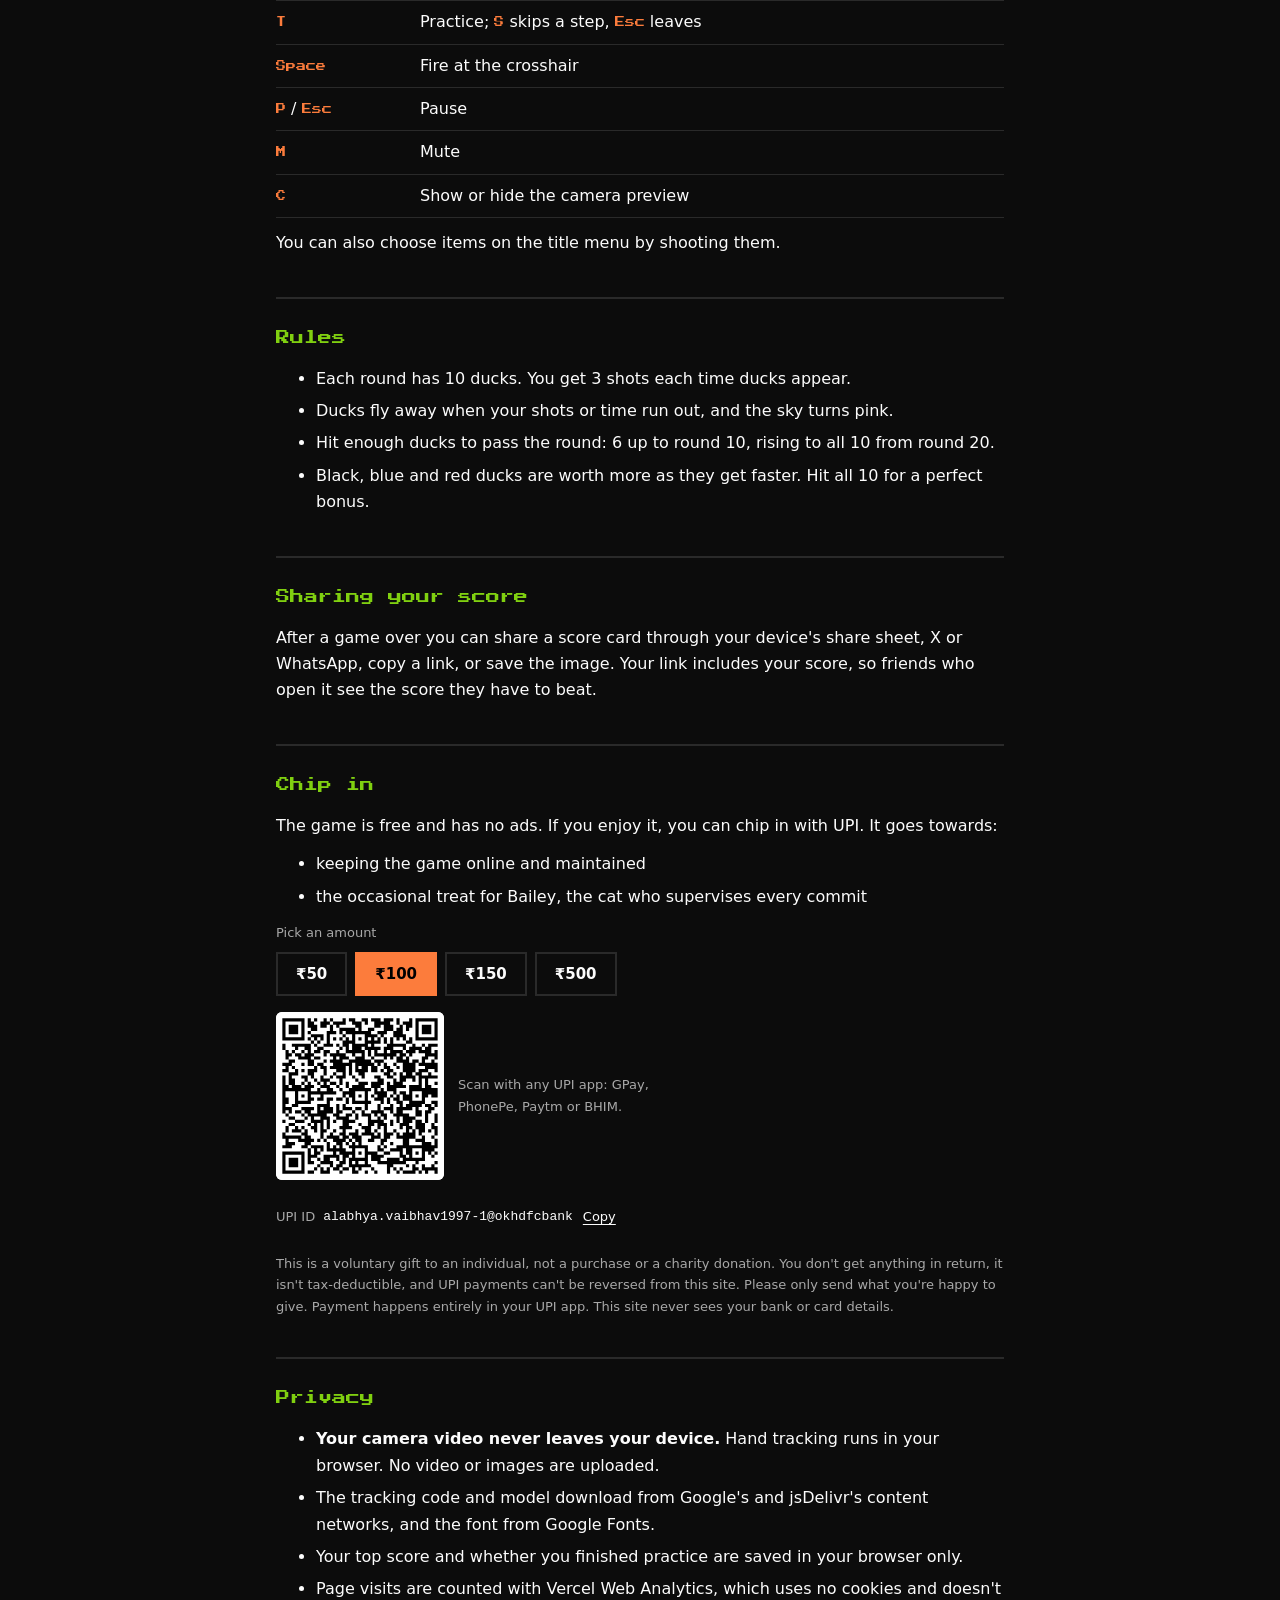
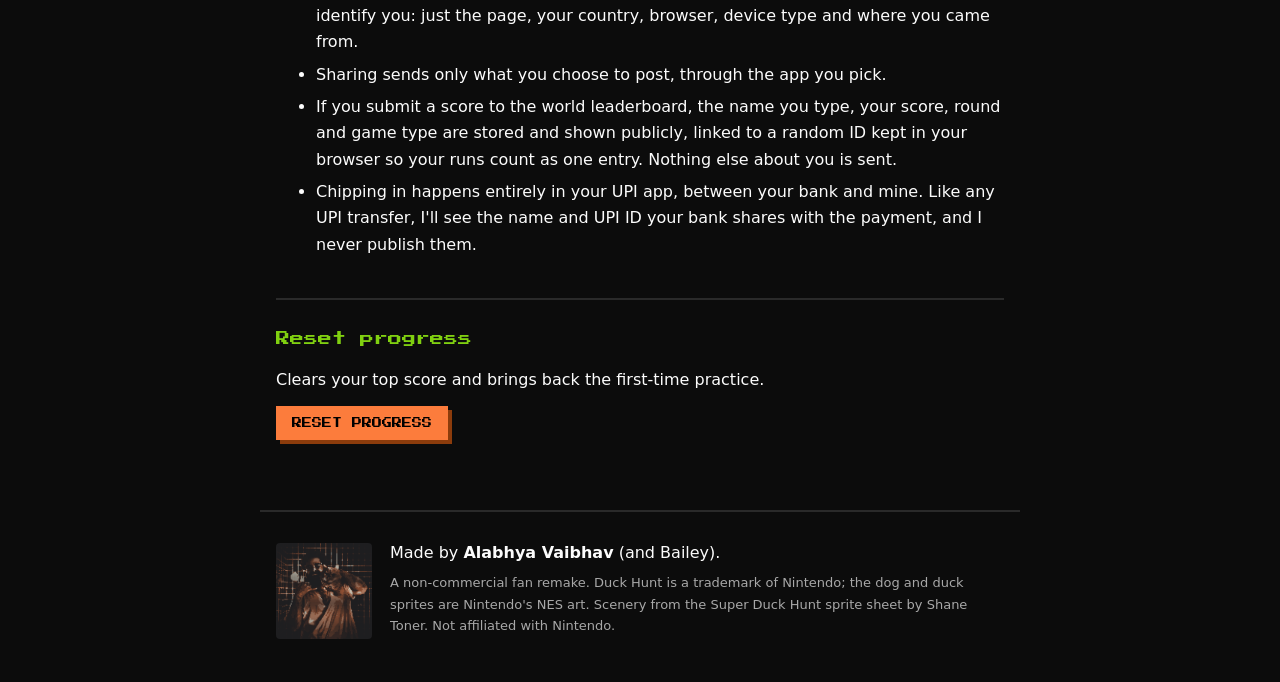
==== commit fea39932: "Enable Vercel Web Analytics; brand images in the README - Load the Vercel Web Analytics script on th" ====
--- a/support.html
+++ b/support.html
@@ -14,6 +14,16 @@
   <link rel="preconnect" href="https://fonts.gstatic.com" crossorigin>
   <link href="https://fonts.googleapis.com/css2?family=Press+Start+2P&display=swap" rel="stylesheet">
   <link rel="stylesheet" href="css/support.css">
+  <!-- Vercel Web Analytics: cookieless page views. Only on the deployed site (the script is served by Vercel). -->
+  <script>
+    window.va = window.va || function () { (window.vaq = window.vaq || []).push(arguments); };
+    if (!/^(localhost|127\.0\.0\.1)$/.test(location.hostname)) {
+      const s = document.createElement('script');
+      s.defer = true;
+      s.src = '/_vercel/insights/script.js';
+      document.head.append(s);
+    }
+  </script>
 </head>
 <body>
   <header>
@@ -158,6 +168,7 @@
         <li><b>Your camera video never leaves your device.</b> Hand tracking runs in your browser. No video or images are uploaded.</li>
         <li>The tracking code and model download from Google's and jsDelivr's content networks, and the font from Google Fonts.</li>
         <li>Your top score and whether you finished practice are saved in your browser only.</li>
+        <li>Page visits are counted with Vercel Web Analytics, which uses no cookies and doesn't identify you: just the page, your country, browser, device type and where you came from.</li>
         <li>Sharing sends only what you choose to post, through the app you pick.</li>
         <li>If you submit a score to the world leaderboard, the name you type, your score, round and game type are stored and shown publicly, linked to a random ID kept in your browser so your runs count as one entry. Nothing else about you is sent.</li>
         <li>Chipping in happens entirely in your UPI app, between your bank and mine. Like any UPI transfer, I'll see the name and UPI ID your bank shares with the payment, and I never publish them.</li>
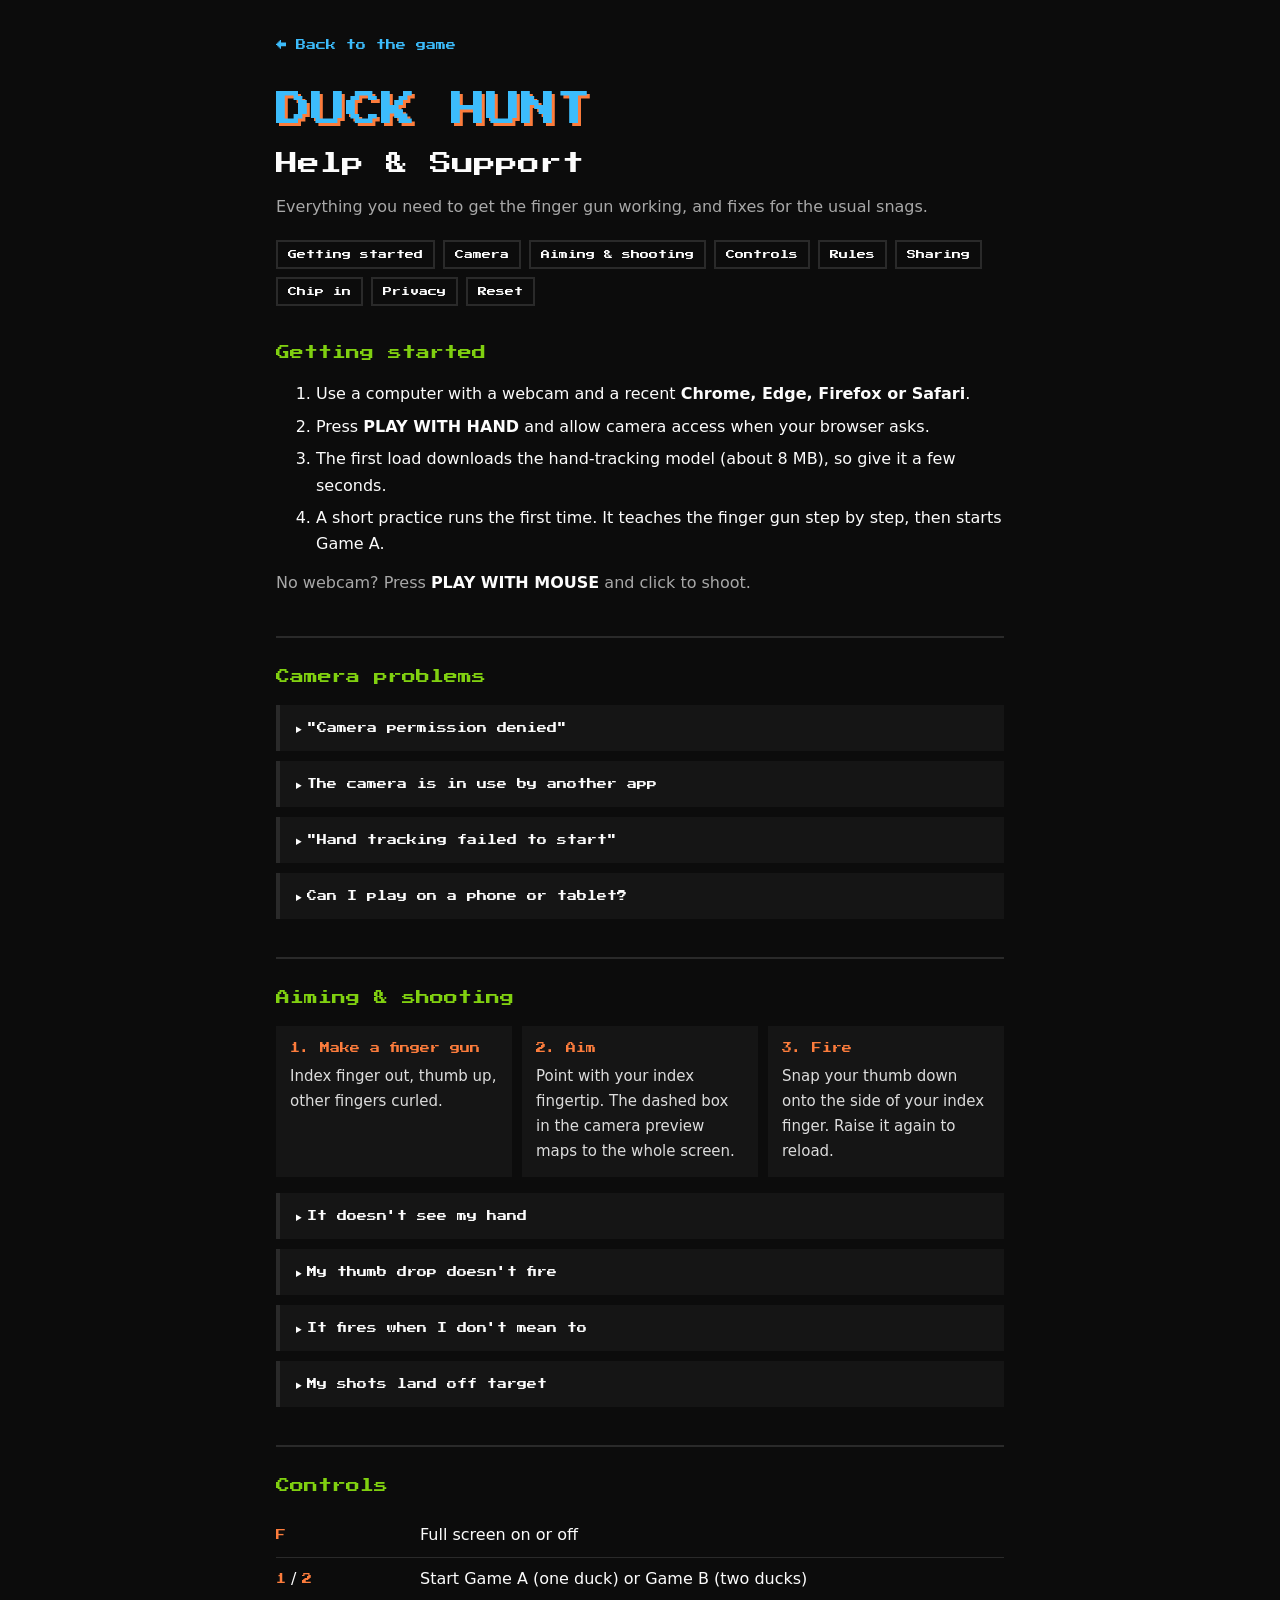
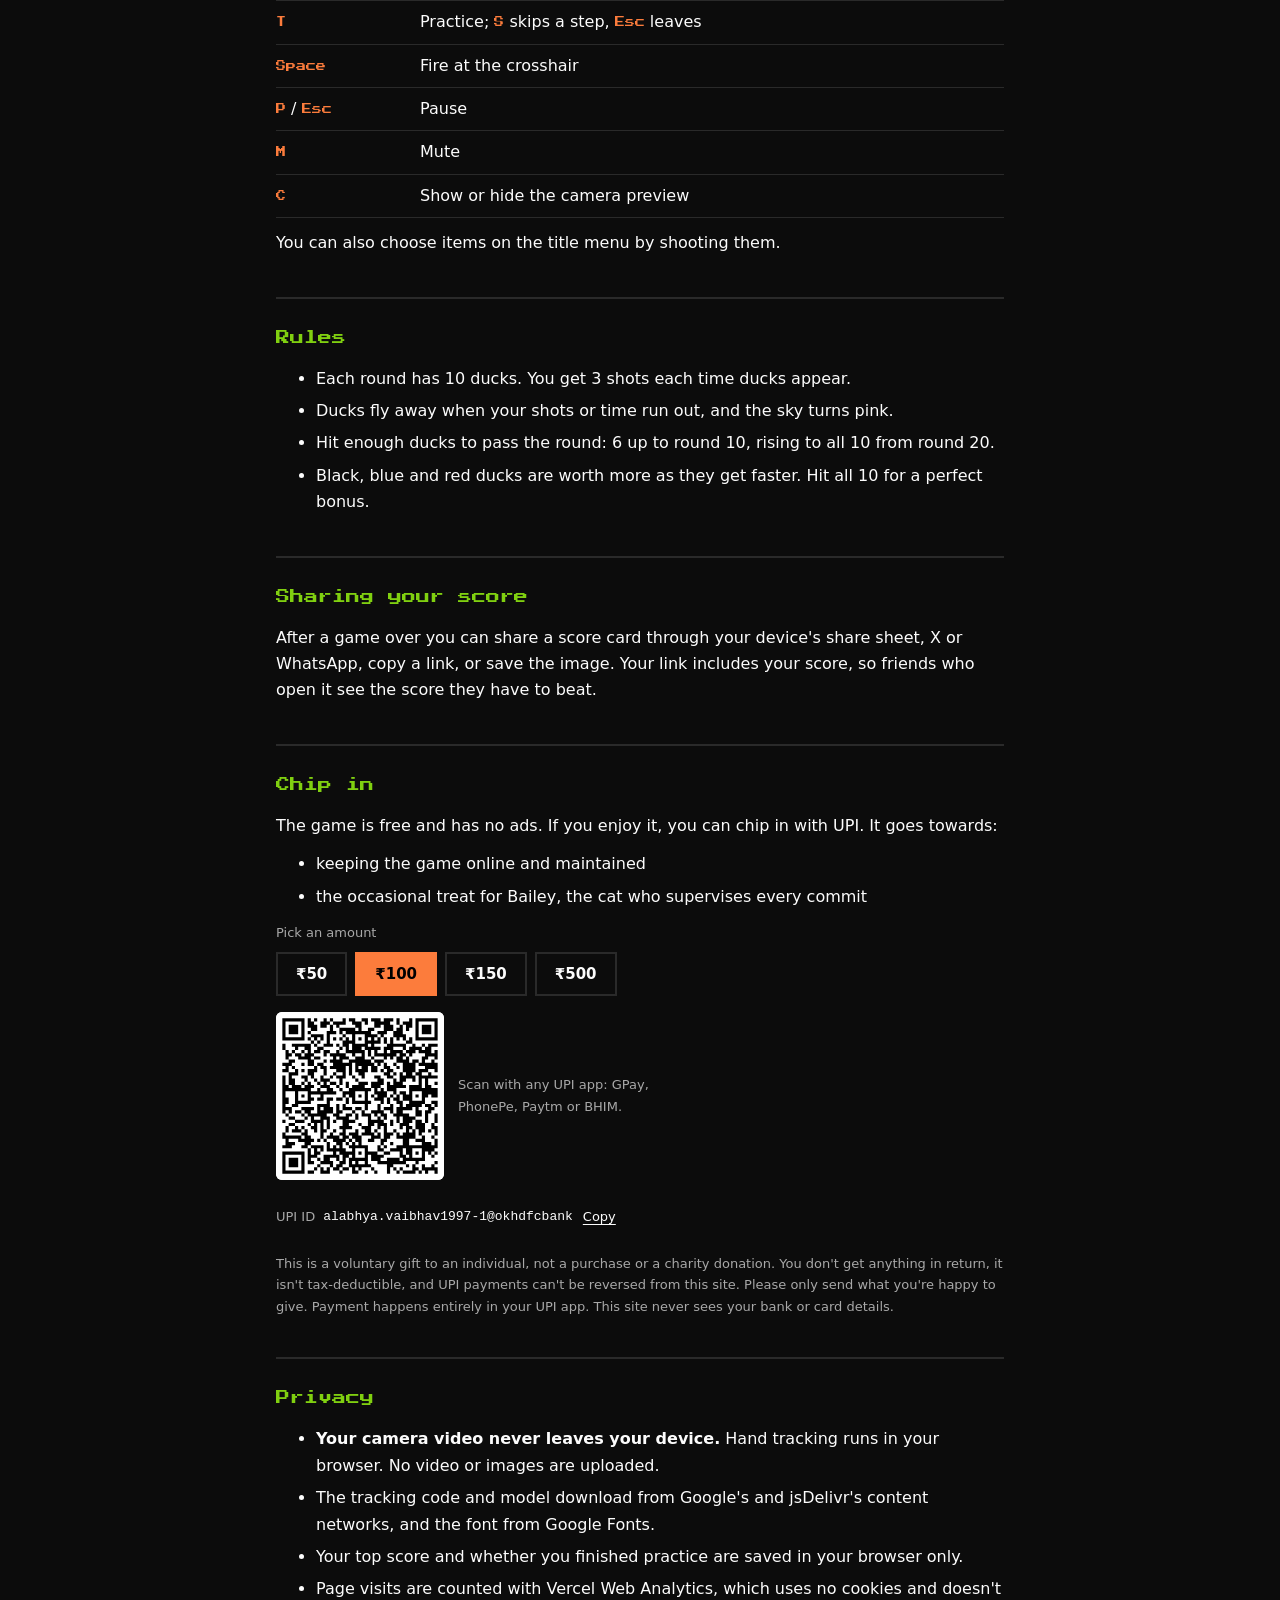
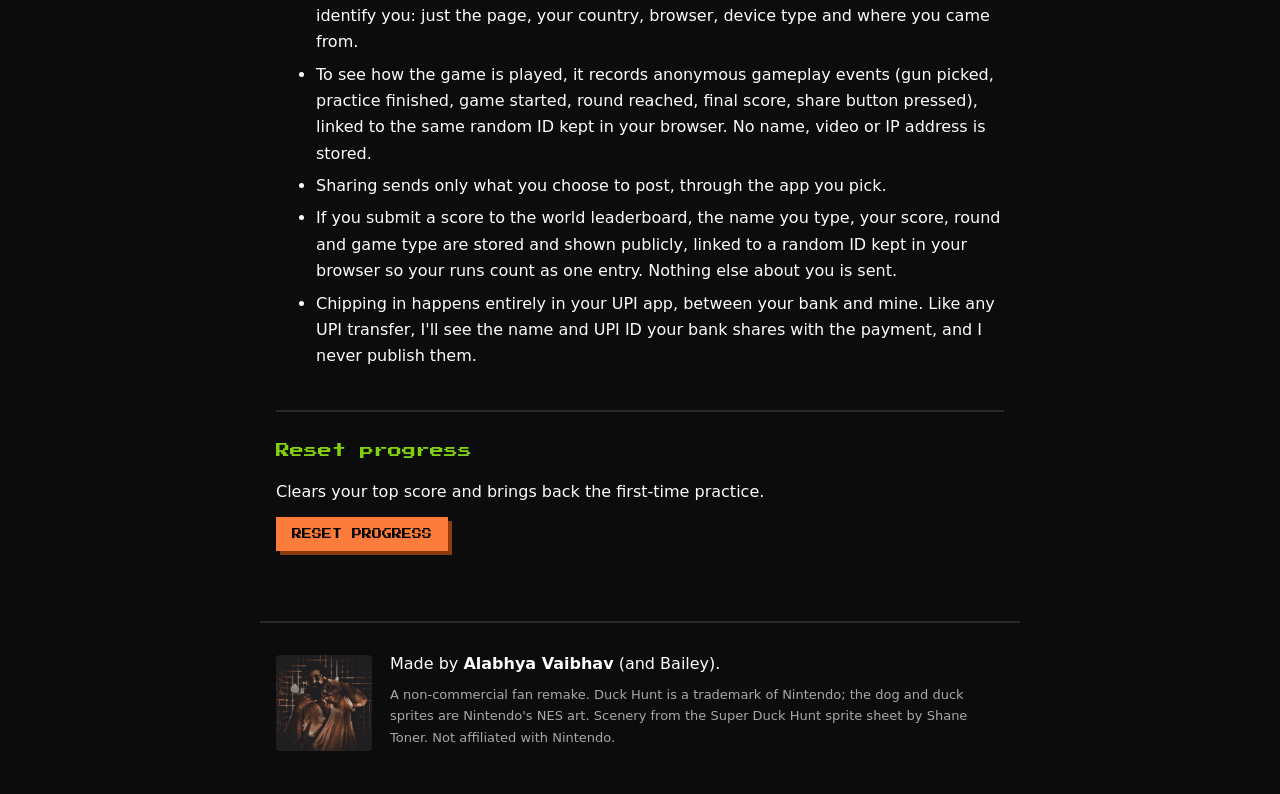
==== commit a9cdf6ba: "Log anonymous gameplay events for game stats Co-Authored-By: Claude Opus 5.5 <noreply@anthropic.com>" ====
--- a/support.html
+++ b/support.html
@@ -169,6 +169,7 @@
         <li>The tracking code and model download from Google's and jsDelivr's content networks, and the font from Google Fonts.</li>
         <li>Your top score and whether you finished practice are saved in your browser only.</li>
         <li>Page visits are counted with Vercel Web Analytics, which uses no cookies and doesn't identify you: just the page, your country, browser, device type and where you came from.</li>
+        <li>To see how the game is played, it records anonymous gameplay events (gun picked, practice finished, game started, round reached, final score, share button pressed), linked to the same random ID kept in your browser. No name, video or IP address is stored.</li>
         <li>Sharing sends only what you choose to post, through the app you pick.</li>
         <li>If you submit a score to the world leaderboard, the name you type, your score, round and game type are stored and shown publicly, linked to a random ID kept in your browser so your runs count as one entry. Nothing else about you is sent.</li>
         <li>Chipping in happens entirely in your UPI app, between your bank and mine. Like any UPI transfer, I'll see the name and UPI ID your bank shares with the payment, and I never publish them.</li>
